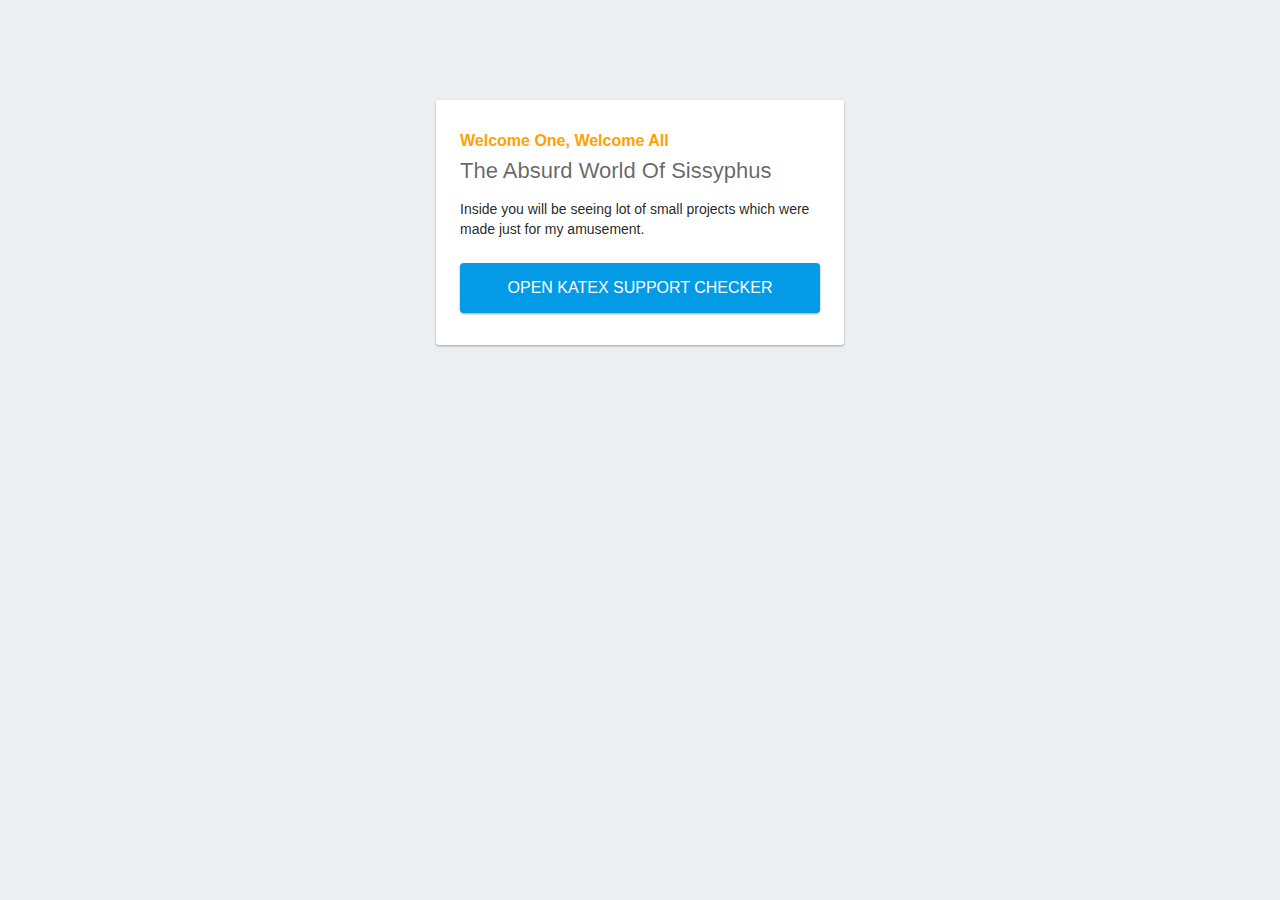
==== public/index.html @ 9992e239 "Changed hosting from heroku to firebase" ====
<!DOCTYPE html>
<html>
  <head>
    <meta charset="utf-8">
    <meta name="viewport" content="width=device-width, initial-scale=1">
    <title>Sissyphus69</title>

    <!-- update the version number as needed -->
    <script defer src="/__/firebase/5.7.2/firebase-app.js"></script>
    <!-- include only the Firebase features as you need -->
    <script defer src="/__/firebase/5.7.2/firebase-auth.js"></script>
    <script defer src="/__/firebase/5.7.2/firebase-database.js"></script>
    <script defer src="/__/firebase/5.7.2/firebase-messaging.js"></script>
    <script defer src="/__/firebase/5.7.2/firebase-storage.js"></script>
    <!-- initialize the SDK after all desired features are loaded -->
    <script defer src="/__/firebase/init.js"></script>

    <style media="screen">
      body { background: #ECEFF1; color: rgba(0,0,0,0.87); font-family: Roboto, Helvetica, Arial, sans-serif; margin: 0; padding: 0; }
      #message { background: white; max-width: 360px; margin: 100px auto 16px; padding: 32px 24px; border-radius: 3px; }
      #message h2 { color: #ffa100; font-weight: bold; font-size: 16px; margin: 0 0 8px; }
      #message h1 { font-size: 22px; font-weight: 300; color: rgba(0,0,0,0.6); margin: 0 0 16px;}
      #message p { line-height: 140%; margin: 16px 0 24px; font-size: 14px; }
      #message a { display: block; text-align: center; background: #039be5; text-transform: uppercase; text-decoration: none; color: white; padding: 16px; border-radius: 4px; }
      #message, #message a { box-shadow: 0 1px 3px rgba(0,0,0,0.12), 0 1px 2px rgba(0,0,0,0.24); }
      #load { color: rgba(0,0,0,0.4); text-align: center; font-size: 13px; }
      @media (max-width: 600px) {
        body, #message { margin-top: 0; background: white; box-shadow: none; }
        body { border-top: 16px solid #ffa100; }
      }
    </style>
  </head>
  <body>
    <div id="message">
      <h2>Welcome One, Welcome All</h2>
      <h1>The Absurd World Of Sissyphus</h1>
      <p>Inside you will be seeing lot of small projects which were made just for my amusement.</p>
      <a target="_blank" href="onlinetexcheck.html">Open Katex Support Checker</a>
    </div>

    <!--<p id="load">Firebase SDK Loading&hellip;</p>

    <script>
      document.addEventListener('DOMContentLoaded', function() {
        // // 🔥🔥🔥🔥🔥🔥🔥🔥🔥🔥🔥🔥🔥🔥🔥🔥🔥🔥🔥🔥🔥🔥🔥🔥🔥🔥🔥🔥🔥🔥🔥
        // // The Firebase SDK is initialized and available here!
        //
        // firebase.auth().onAuthStateChanged(user => { });
        // firebase.database().ref('/path/to/ref').on('value', snapshot => { });
        // firebase.messaging().requestPermission().then(() => { });
        // firebase.storage().ref('/path/to/ref').getDownloadURL().then(() => { });
        //
        // // 🔥🔥🔥🔥🔥🔥🔥🔥🔥🔥🔥🔥🔥🔥🔥🔥🔥🔥🔥🔥🔥🔥🔥🔥🔥🔥🔥🔥🔥🔥🔥

        try {
          let app = firebase.app();
          let features = ['auth', 'database', 'messaging', 'storage'].filter(feature => typeof app[feature] === 'function');
          document.getElementById('load').innerHTML = `Firebase SDK loaded with ${features.join(', ')}`;
        } catch (e) {
          console.error(e);
          document.getElementById('load').innerHTML = 'Error loading the Firebase SDK, check the console.';
        }
      });
    </script>-->
  </body>
</html>
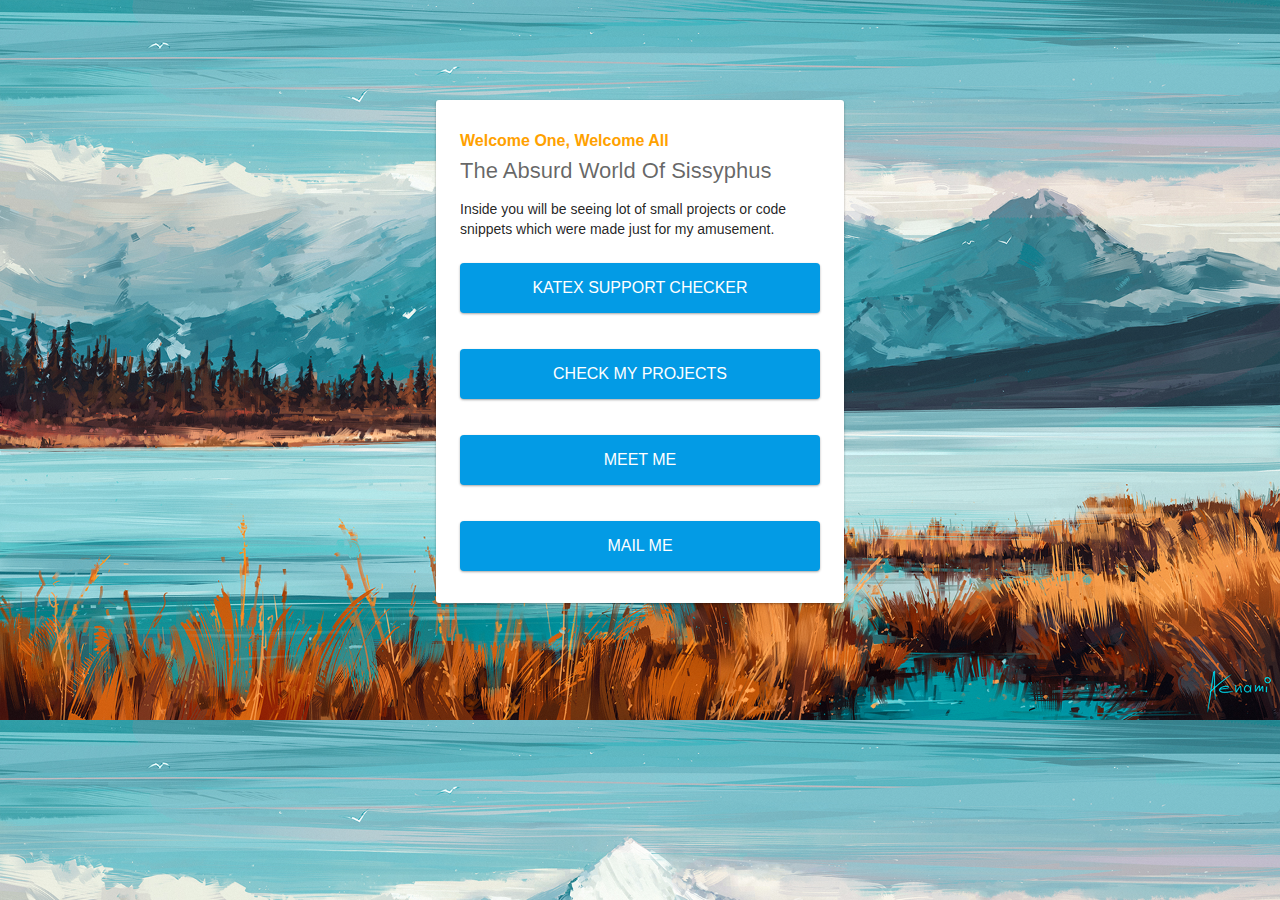
==== commit 8a315857: "Added continious integration" ====
--- a/public/index.html
+++ b/public/index.html
@@ -16,7 +16,7 @@
     <script defer src="/__/firebase/init.js"></script>
 
     <style media="screen">
-      body { background: #ECEFF1; color: rgba(0,0,0,0.87); font-family: Roboto, Helvetica, Arial, sans-serif; margin: 0; padding: 0; }
+      body { background:url('assets/a_quiet_mind.png'), no-repeat;background-size:cover; color: rgba(0,0,0,0.87); font-family: Roboto, Helvetica, Arial, sans-serif; margin: 0; padding: 0; }
       #message { background: white; max-width: 360px; margin: 100px auto 16px; padding: 32px 24px; border-radius: 3px; }
       #message h2 { color: #ffa100; font-weight: bold; font-size: 16px; margin: 0 0 8px; }
       #message h1 { font-size: 22px; font-weight: 300; color: rgba(0,0,0,0.6); margin: 0 0 16px;}
@@ -25,7 +25,7 @@
       #message, #message a { box-shadow: 0 1px 3px rgba(0,0,0,0.12), 0 1px 2px rgba(0,0,0,0.24); }
       #load { color: rgba(0,0,0,0.4); text-align: center; font-size: 13px; }
       @media (max-width: 600px) {
-        body, #message { margin-top: 0; background: white; box-shadow: none; }
+        body, #message { margin-top: 0; box-shadow: none; }
         body { border-top: 16px solid #ffa100; }
       }
     </style>
@@ -34,8 +34,16 @@
     <div id="message">
       <h2>Welcome One, Welcome All</h2>
       <h1>The Absurd World Of Sissyphus</h1>
-      <p>Inside you will be seeing lot of small projects which were made just for my amusement.</p>
-      <a target="_blank" href="onlinetexcheck.html">Open Katex Support Checker</a>
+      <p>Inside you will be seeing lot of small projects or code snippets which were made just for my amusement.</p>
+      <a target="_blank" href="onlinetexcheck.html">Katex Support Checker</a>
+      <br></br>
+      <a target="_blank" href="https://github.com/anirudha-banerjee">Check my projects</a>
+      <br></br>
+      <a target="_blank" href="https://about.me/anirudha_banerjee">Meet me</a>
+      <br></br>
+      <a target="_blank" href="mailto:saheb.dgp89@gmail.com?Subject=Hello%20again">Mail me</a>
+      <!--<br></br>
+      <a href="netspeedchecker.html">Check Net Speed</a>-->
     </div>
 
     <!--<p id="load">Firebase SDK Loading&hellip;</p>
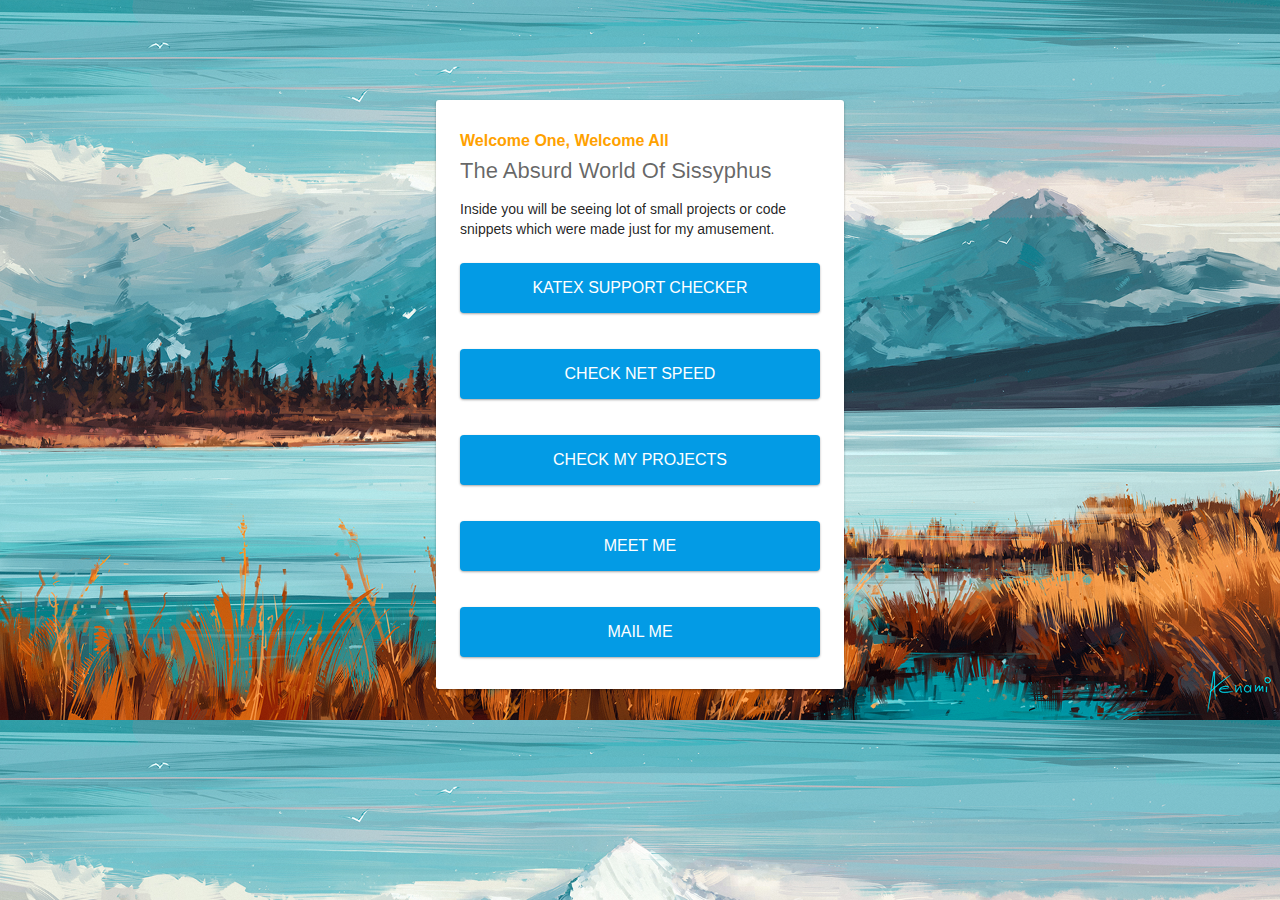
==== commit dbc11520: "WIP: Net Speed Checker" ====
--- a/public/index.html
+++ b/public/index.html
@@ -37,13 +37,13 @@
       <p>Inside you will be seeing lot of small projects or code snippets which were made just for my amusement.</p>
       <a target="_blank" href="onlinetexcheck.html">Katex Support Checker</a>
       <br></br>
+      <a href="netspeedchecker.html">Check Net Speed</a>
+      <br></br>
       <a target="_blank" href="https://github.com/anirudha-banerjee">Check my projects</a>
       <br></br>
       <a target="_blank" href="https://about.me/anirudha_banerjee">Meet me</a>
       <br></br>
       <a target="_blank" href="mailto:saheb.dgp89@gmail.com?Subject=Hello%20again">Mail me</a>
-      <!--<br></br>
-      <a href="netspeedchecker.html">Check Net Speed</a>-->
     </div>
 
     <!--<p id="load">Firebase SDK Loading&hellip;</p>
